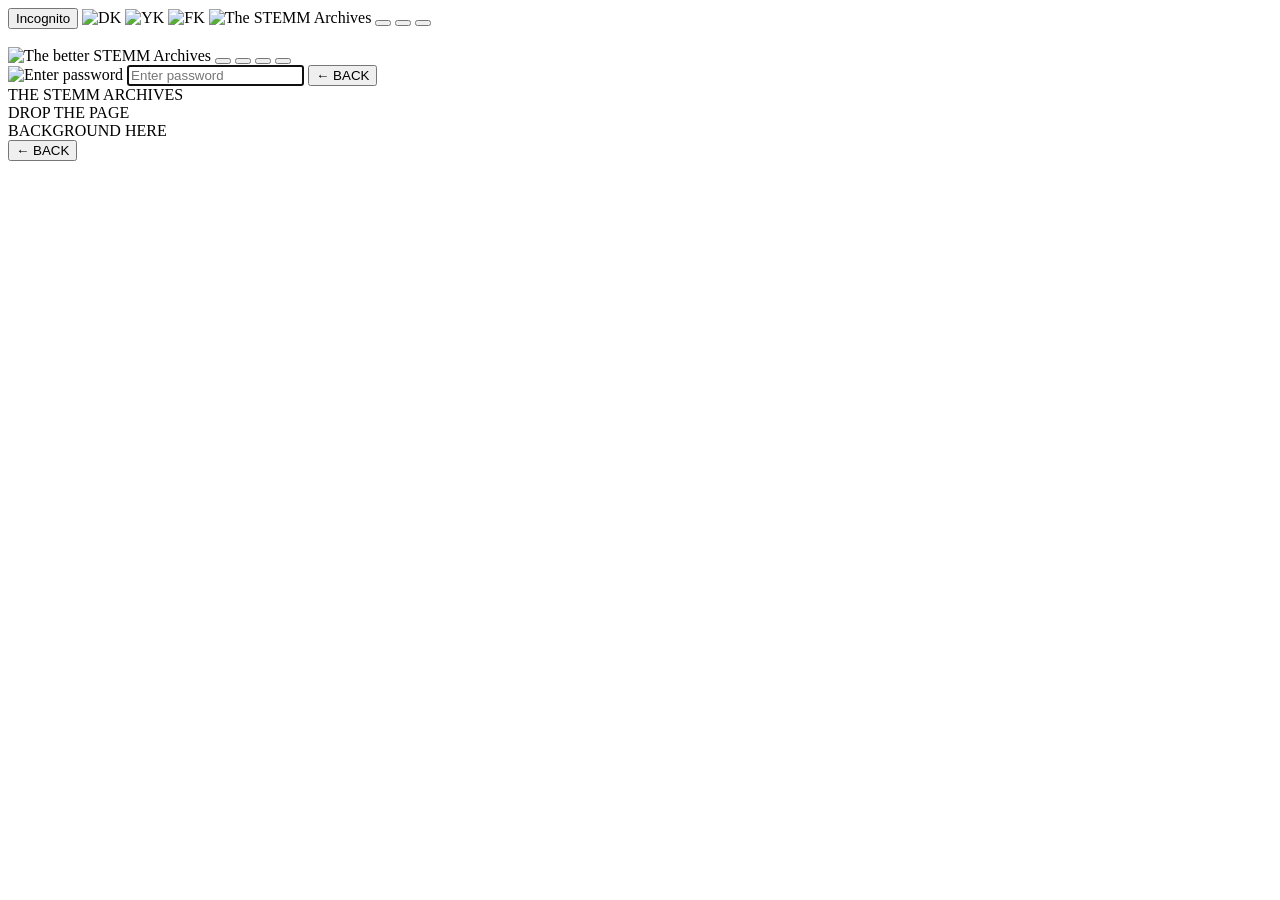
==== index.html @ 46df4585 "Add initial HTML structure for STEMM Archives" ====
<!DOCTYPE html>
<html lang="en">
<head>
  <meta charset="utf-8">
  <meta name="viewport" content="width=device-width, initial-scale=1">
  <title>STEMM Archives</title>
  <link rel="stylesheet" href="styles.css">
</head>
<body>

  <!-- ===================== GREEN / MAIN (BROS) ===================== -->
  <div id="screen-main" class="screen screen-main">
    <div id="main-inner" class="main-inner">

      <!-- Grid-paper header with folder tabs -->
      <div class="grid-header">

        <!-- Incognito button (→ password screen) -->
        <button id="btn-incognito" class="btn-incognito">Incognito</button>

        <!-- Tab images (visual, lifted by hover via JS) -->
        <img id="tab-img-dk" class="tab-img tab-dk" src="uploads/tab_dk.png" alt="DK" draggable="false">
        <img id="tab-img-yk" class="tab-img tab-yk" src="uploads/tab_yk.png" alt="YK" draggable="false">
        <img id="tab-img-fk" class="tab-img tab-fk" src="uploads/tab_fk.png" alt="FK" draggable="false">

        <!-- Front folder face -->
        <img id="folder-front" class="folder-front" src="uploads/folder_front.png" alt="The STEMM Archives" draggable="false">

        <!-- Invisible tab hotspot buttons (click + hover lift) -->
        <button id="btn-tab-dk" class="tab-hotspot tab-hotspot-dk" title="DK" aria-label="Open DK tab"></button>
        <button id="btn-tab-yk" class="tab-hotspot tab-hotspot-yk" title="YK" aria-label="Open YK tab"></button>
        <button id="btn-tab-fk" class="tab-hotspot tab-hotspot-fk" title="FK" aria-label="Open FK tab"></button>
      </div>

      <!-- Lower strip: main background image cropped below the folder -->
      <div class="main-bg-strip">
        <img id="main-bg-img" src="uploads/main_bg.png" alt="" draggable="false">
      </div>

    </div>
  </div><!-- /screen-main -->


  <!-- ===================== PINK / COOL (SISTERS) ===================== -->
  <div id="screen-cool" class="screen screen-cool">
    <div id="cool-inner" class="cool-inner">

      <!-- Full-bleed pink background -->
      <img id="cool-bg-img" class="cool-bg" src="uploads/pink_bg.png" alt="The better STEMM Archives" draggable="false">

      <!-- Return to main (baked into bg image) -->
      <button id="btn-return-bro" class="btn-return-bro" title="Return to brodom" aria-label="Return to main"></button>

      <!-- Pink-side folder tabs -->
      <button id="btn-cool-mq" class="cool-tab-btn cool-tab-mq" title="MQ" aria-label="Open MQ tab"></button>
      <button id="btn-cool-si" class="cool-tab-btn cool-tab-si" title="SI" aria-label="Open SI tab"></button>

      <!-- "who is it?" video trigger -->
      <button id="btn-who-is" class="btn-who-is" title="who is it?" aria-label="Watch video"></button>

      <!-- "lost babygurl? Yes" external link -->
      <a class="link-lost"
         href="https://www.youtube.com/watch?v=0cI4Ave91V0"
         target="_blank"
         rel="noopener"
         title="Yes"
         aria-label="Yes — external link"></a>

    </div>
  </div><!-- /screen-cool -->


  <!-- ===================== PASSWORD ===================== -->
  <div id="screen-password" class="screen screen-password">
    <div id="pw-inner" class="pw-inner">

      <!-- Dynamic background (idle / wrong / bros / cooldown) -->
      <img id="pw-bg-img" class="pw-bg" src="uploads/pw_bg.png" alt="Enter password" draggable="false">

      <!-- Password input (sits over the baked pill graphic) -->
      <input id="pw-input"
             class="pw-input"
             type="text"
             placeholder="Enter password"
             autocomplete="off"
             autofocus>

      <!-- Cooldown countdown (hidden unless locked out) -->
      <div id="cooldown-text" class="pw-cooldown-text" style="display:none;"></div>

      <!-- Back button -->
      <button id="btn-back-pw" class="btn-back-pw">&larr; BACK</button>

    </div>
  </div><!-- /screen-password -->


  <!-- ===================== TAB PLACEHOLDER ===================== -->
  <div id="screen-tab" class="screen screen-tab">
    <div id="tab-inner" class="tab-placeholder-inner">
      <div class="tab-eyebrow">THE STEMM ARCHIVES</div>
      <div id="tab-label" class="tab-big-label"></div>
      <div class="tab-drop-zone">
        DROP THE <strong id="tab-label-2"></strong> PAGE<br>BACKGROUND HERE
      </div>
      <button id="btn-back-tab" class="btn-back-tab">&larr; BACK</button>
    </div>
  </div><!-- /screen-tab -->


  <!-- ===================== SUCCESS OVERLAY ===================== -->
  <!--
    Shown after a correct password. Hidden by default (display:none via inline style);
    JS switches it to display:flex for the 2.5s success sequence.
  -->
  <div id="success-overlay" class="overlay-success" style="display:none;">
    <div class="overlay-success-inner">
      <img id="success-img" src="uploads/correct_img.png" alt="Correct! Welcome to the cool side" draggable="false">
    </div>
  </div>


  <!-- ===================== VIDEO MODAL ===================== -->
  <div id="video-modal" class="modal-backdrop" style="display:none;">
    <div class="modal-video-wrap" id="video-modal-inner">
      <iframe id="video-iframe"
              src=""
              title="who is it?"
              allow="autoplay; encrypted-media; picture-in-picture"
              allowfullscreen></iframe>
    </div>
    <button id="btn-modal-close" class="btn-modal-close" aria-label="Close">&times;</button>
  </div>


  <!-- ===================== BUBBLE LAYER ===================== -->
  <!-- Populated dynamically by JS during the success animation -->
  <div id="bubble-layer" class="bubble-layer" style="display:none;"></div>


  <script src="app.js"></script>
</body>
</html>
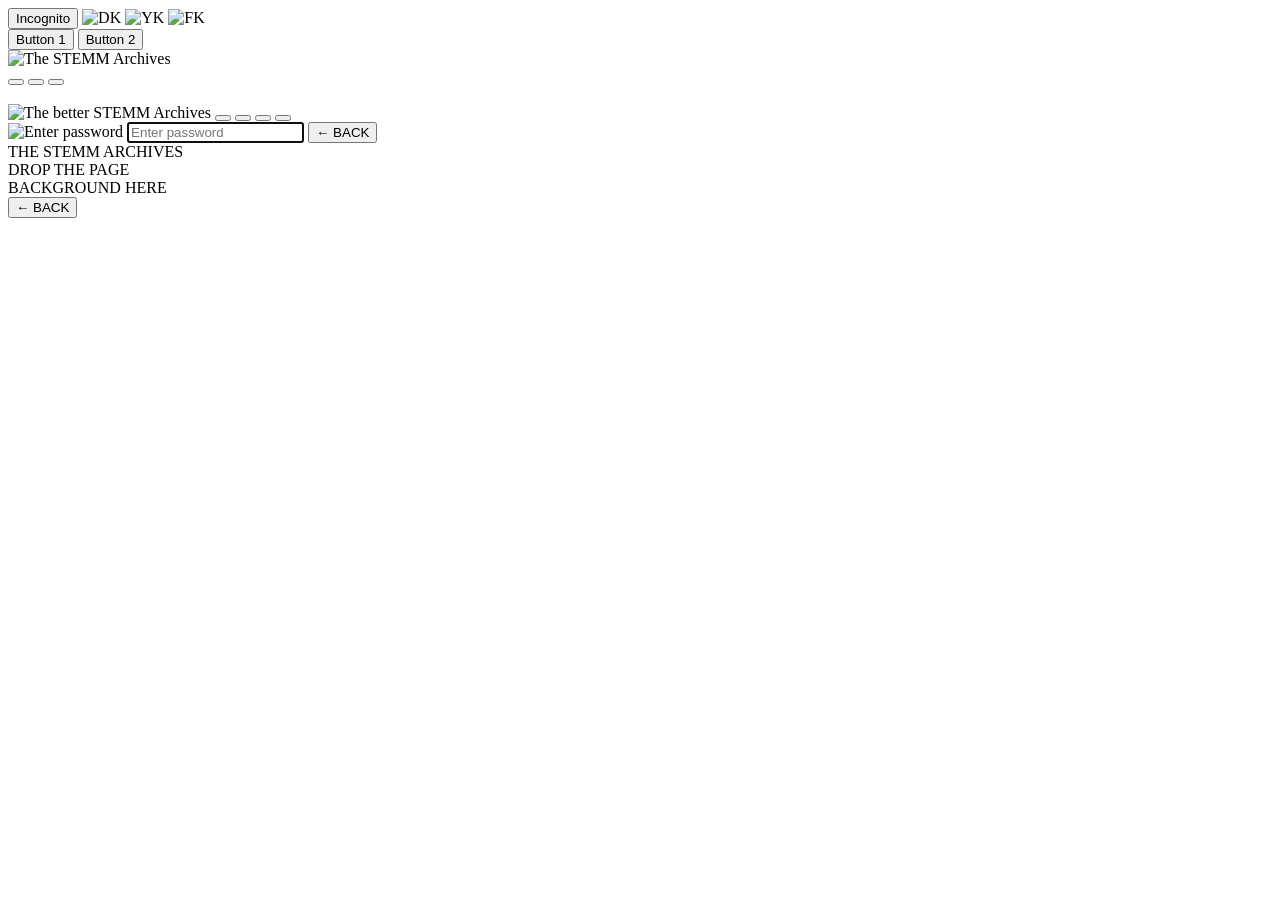
==== commit aca3fc68: "Refactor folder front and tab buttons layout" ====
--- a/index.html
+++ b/index.html
@@ -24,13 +24,20 @@
         <img id="tab-img-fk" class="tab-img tab-fk" src="uploads/tab_fk.png" alt="FK" draggable="false">
 
         <!-- Front folder face -->
-        <img id="folder-front" class="folder-front" src="uploads/folder_front.png" alt="The STEMM Archives" draggable="false">
-
-        <!-- Invisible tab hotspot buttons (click + hover lift) -->
-        <button id="btn-tab-dk" class="tab-hotspot tab-hotspot-dk" title="DK" aria-label="Open DK tab"></button>
-        <button id="btn-tab-yk" class="tab-hotspot tab-hotspot-yk" title="YK" aria-label="Open YK tab"></button>
-        <button id="btn-tab-fk" class="tab-hotspot tab-hotspot-fk" title="FK" aria-label="Open FK tab"></button>
-      </div>
+        
+          <div className="flex gap-3">
+            <button>Button 1</button>
+            <button>Button 2</button>
+          </div>
+        <div className="flex flex-col items-center gap-4">
+          <img id="folder-front" class="folder-front" src="uploads/folder_front.png" alt="The STEMM Archives" draggable="false" className="w-48 h-48 object-cover">
+            <div className="flex gap-3">
+               <!-- Invisible tab hotspot buttons (click + hover lift) -->
+                <button id="btn-tab-dk" class="tab-hotspot tab-hotspot-dk" title="DK" aria-label="Open DK tab"></button>
+                <button id="btn-tab-yk" class="tab-hotspot tab-hotspot-yk" title="YK" aria-label="Open YK tab"></button>
+                <button id="btn-tab-fk" class="tab-hotspot tab-hotspot-fk" title="FK" aria-label="Open FK tab"></button>
+            </div>
+        </div>
 
       <!-- Lower strip: main background image cropped below the folder -->
       <div class="main-bg-strip">
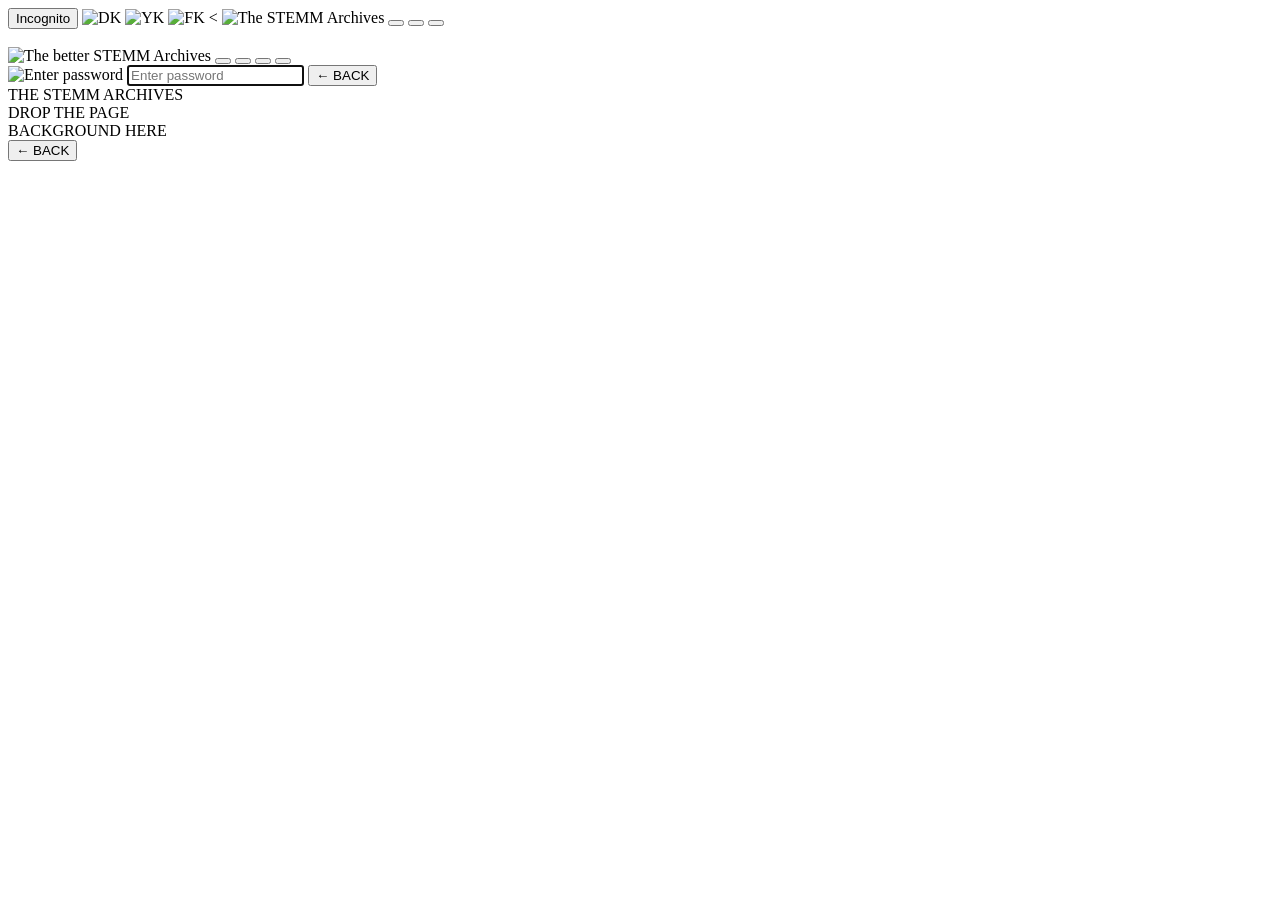
==== commit 035708a1: "Refactor front folder face and tab hotspot buttons" ====
--- a/index.html
+++ b/index.html
@@ -23,21 +23,15 @@
         <img id="tab-img-yk" class="tab-img tab-yk" src="uploads/tab_yk.png" alt="YK" draggable="false">
         <img id="tab-img-fk" class="tab-img tab-fk" src="uploads/tab_fk.png" alt="FK" draggable="false">
 
-        <!-- Front folder face -->
-        
-          <div className="flex gap-3">
-            <button>Button 1</button>
-            <button>Button 2</button>
-          </div>
-        <div className="flex flex-col items-center gap-4">
-          <img id="folder-front" class="folder-front" src="uploads/folder_front.png" alt="The STEMM Archives" draggable="false" className="w-48 h-48 object-cover">
-            <div className="flex gap-3">
-               <!-- Invisible tab hotspot buttons (click + hover lift) -->
-                <button id="btn-tab-dk" class="tab-hotspot tab-hotspot-dk" title="DK" aria-label="Open DK tab"></button>
-                <button id="btn-tab-yk" class="tab-hotspot tab-hotspot-yk" title="YK" aria-label="Open YK tab"></button>
-                <button id="btn-tab-fk" class="tab-hotspot tab-hotspot-fk" title="FK" aria-label="Open FK tab"></button>
-            </div>
-        </div>
+        <<!-- Front folder face -->
+        <img id="folder-front" class="folder-front" src="uploads/folder_front.png" alt="The STEMM Archives" draggable="false">
+
+        <!-- Invisible tab hotspot buttons (click + hover lift) -->
+        <button id="btn-tab-dk" class="tab-hotspot tab-hotspot-dk" title="DK" aria-label="Open DK tab"></button>
+        <button id="btn-tab-yk" class="tab-hotspot tab-hotspot-yk" title="YK" aria-label="Open YK tab"></button>
+        <button id="btn-tab-fk" class="tab-hotspot tab-hotspot-fk" title="FK" aria-label="Open FK tab"></button>
+      </div>
+               
 
       <!-- Lower strip: main background image cropped below the folder -->
       <div class="main-bg-strip">
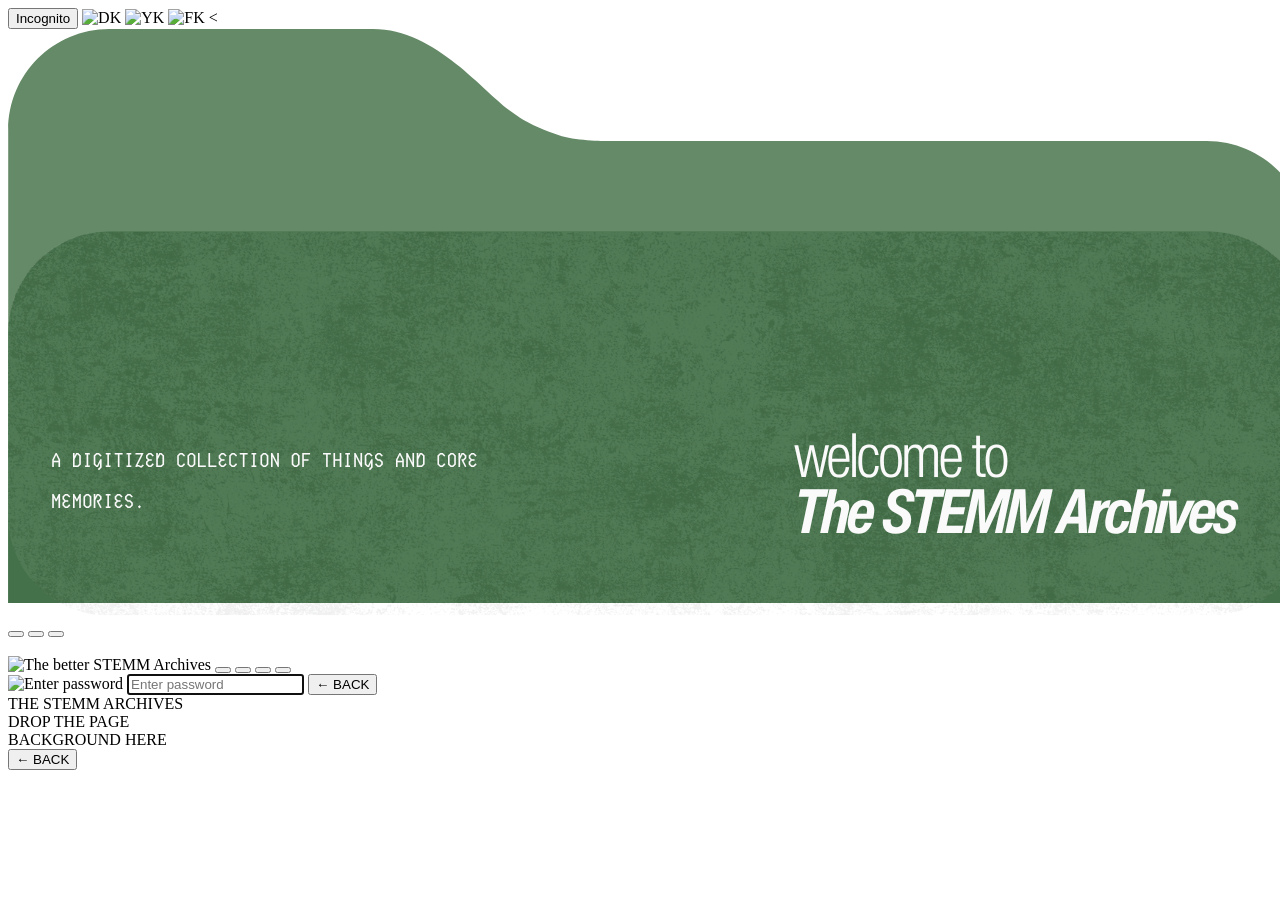
==== commit d0633b1d: "Change tab images from PNG to SVG format" ====
--- a/index.html
+++ b/index.html
@@ -19,9 +19,9 @@
         <button id="btn-incognito" class="btn-incognito">Incognito</button>
 
         <!-- Tab images (visual, lifted by hover via JS) -->
-        <img id="tab-img-dk" class="tab-img tab-dk" src="uploads/tab_dk.png" alt="DK" draggable="false">
-        <img id="tab-img-yk" class="tab-img tab-yk" src="uploads/tab_yk.png" alt="YK" draggable="false">
-        <img id="tab-img-fk" class="tab-img tab-fk" src="uploads/tab_fk.png" alt="FK" draggable="false">
+        <img id="tab-img-dk" class="tab-img tab-dk" src="uploads/tab_dk.svg" alt="DK" draggable="false">
+        <img id="tab-img-yk" class="tab-img tab-yk" src="uploads/tab_yk.svg" alt="YK" draggable="false">
+        <img id="tab-img-fk" class="tab-img tab-fk" src="uploads/tab_fk.svg" alt="FK" draggable="false">
 
         <<!-- Front folder face -->
         <img id="folder-front" class="folder-front" src="uploads/folder_front.png" alt="The STEMM Archives" draggable="false">
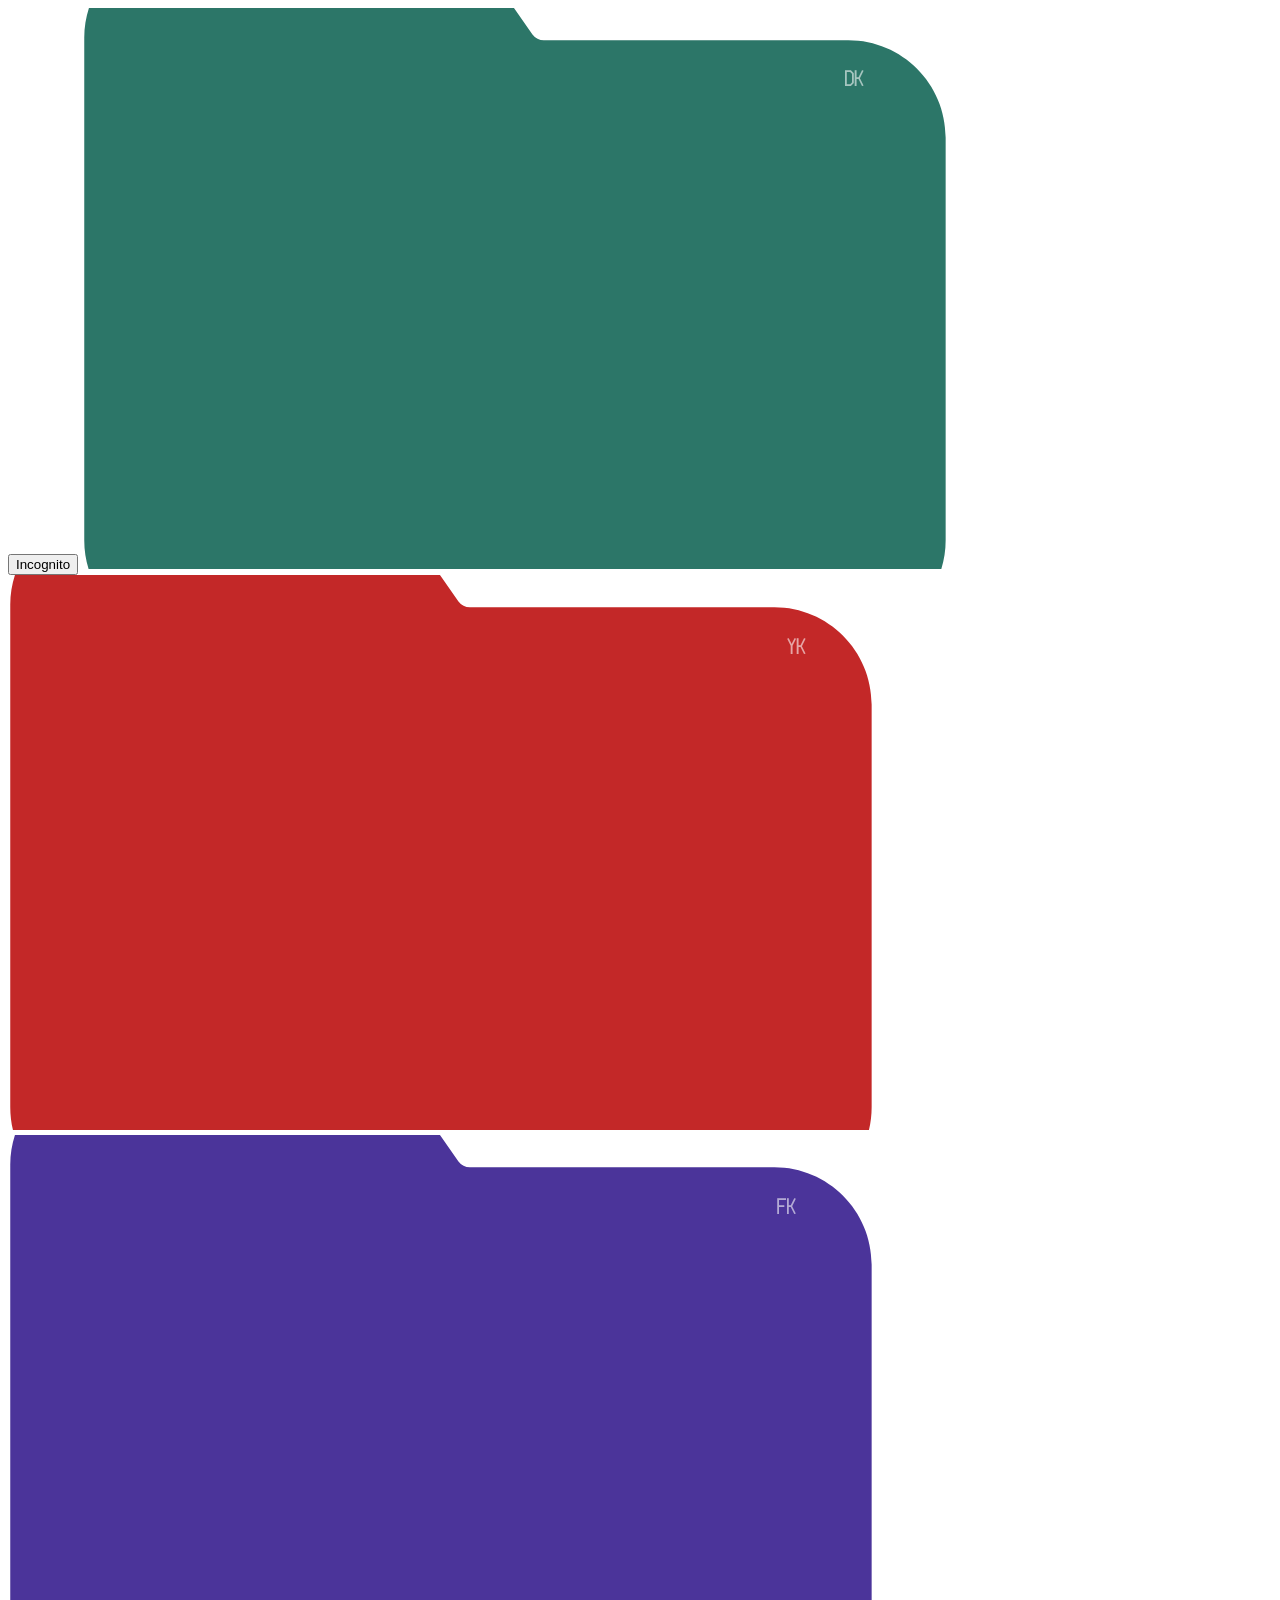
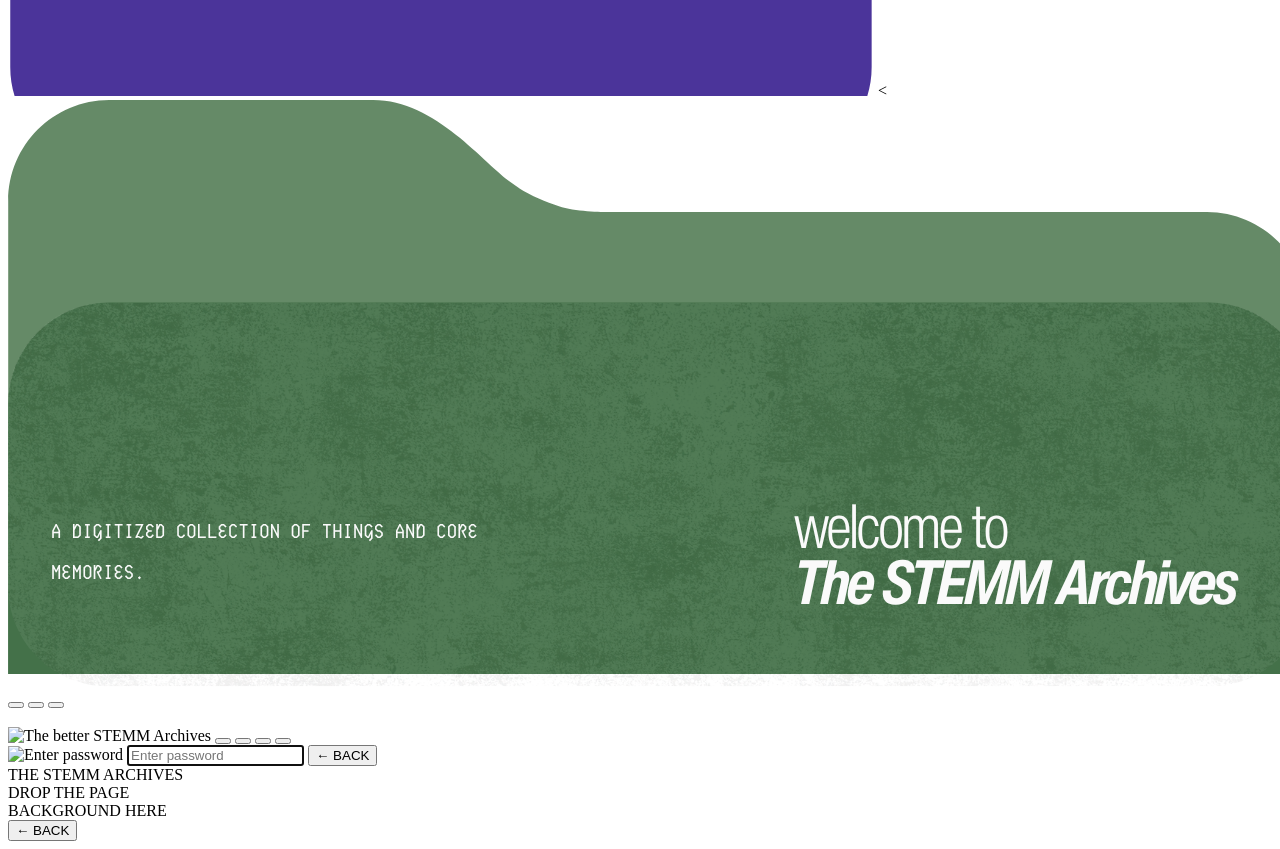
==== commit 64a3c042: "Change tab images from SVG to PNG format" ====
--- a/index.html
+++ b/index.html
@@ -19,9 +19,9 @@
         <button id="btn-incognito" class="btn-incognito">Incognito</button>
 
         <!-- Tab images (visual, lifted by hover via JS) -->
-        <img id="tab-img-dk" class="tab-img tab-dk" src="uploads/tab_dk.svg" alt="DK" draggable="false">
-        <img id="tab-img-yk" class="tab-img tab-yk" src="uploads/tab_yk.svg" alt="YK" draggable="false">
-        <img id="tab-img-fk" class="tab-img tab-fk" src="uploads/tab_fk.svg" alt="FK" draggable="false">
+        <img id="tab-img-dk" class="tab-img tab-dk" src="uploads/tab_dk.png" alt="DK" draggable="false">
+        <img id="tab-img-yk" class="tab-img tab-yk" src="uploads/tab_yk.png" alt="YK" draggable="false">
+        <img id="tab-img-fk" class="tab-img tab-fk" src="uploads/tab_fk.png" alt="FK" draggable="false">
 
         <<!-- Front folder face -->
         <img id="folder-front" class="folder-front" src="uploads/folder_front.png" alt="The STEMM Archives" draggable="false">
